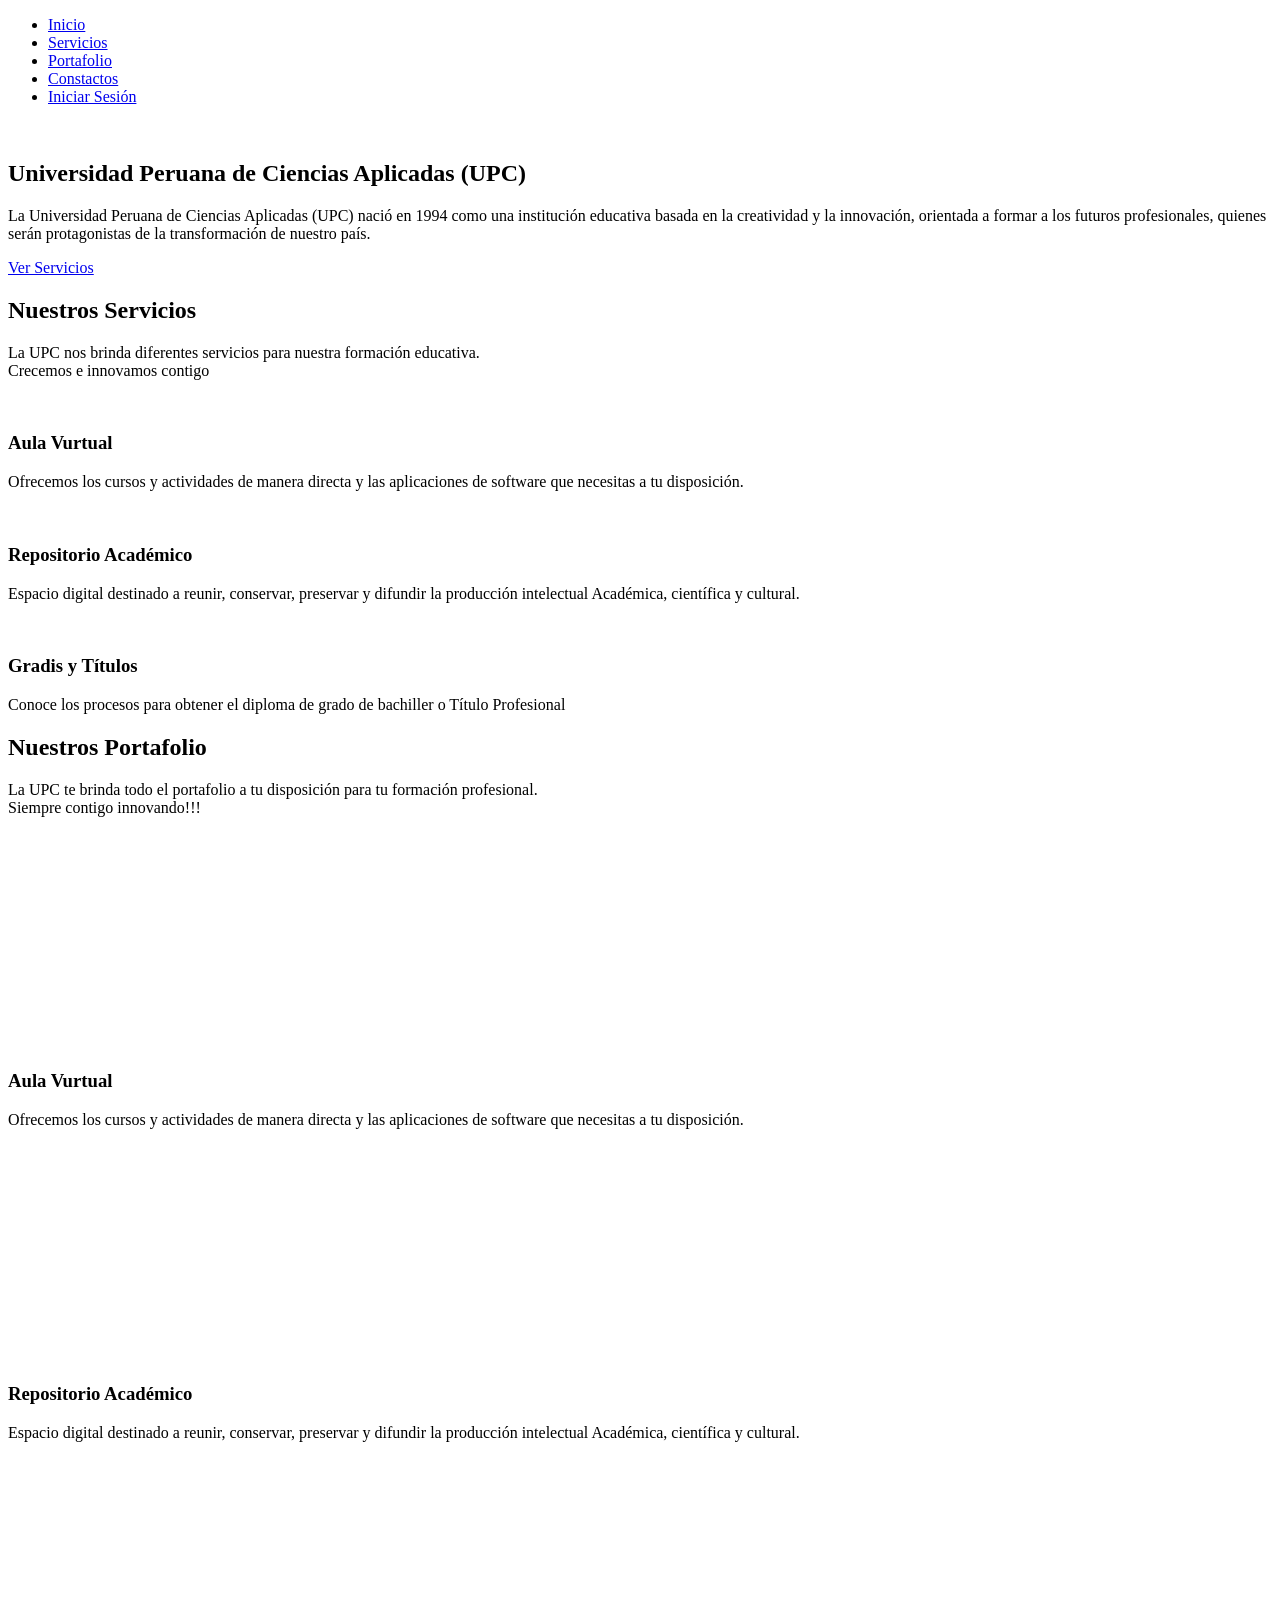
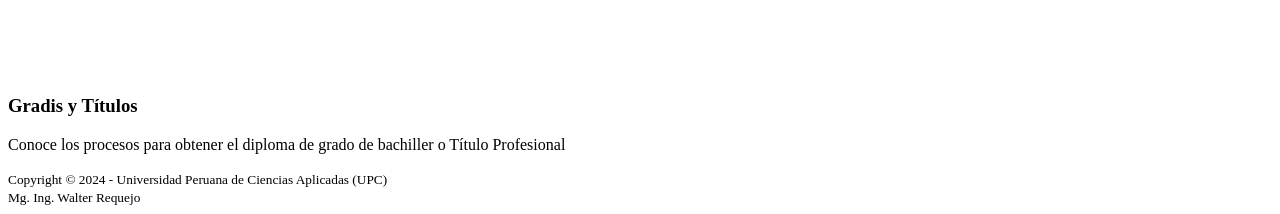
==== index.html @ f6ac5214 "Add files via upload" ====
<!DOCTYPE html>
<html lang="en">
<head>
    <meta charset="UTF-8">
    <meta name="viewport" content="width=device-width, initial-scale=1.0">
    <title>IHC y Tecnologías Móviles</title>
    <link rel="stylesheet" href="css/index.css">
</head>
<body>
    <!--Diseño de Menu-->
    <header>
        <nav>
            <ul>
                <li><a href="#">Inicio</a></li>
                <li><a href="#" id="services">Servicios</a></li>
                <li><a href="#" id="Portafolio">Portafolio</a></li>
                <li><a href="#">Constactos</a></li>
                <li><a href="login.html">Iniciar Sesión</a></li>
            </ul>
        </nav>
    </header>

    <main>
        <!--Sección Banner-->
        <section class="banner">
            <div class="containerB row">
                <div class="boxB col-md-5 col-12">
                    <img src="img/foto1.svg" class="imgBanner" alt="">
                </div>

                <div class="boxB col2">
                    <h1>Universidad Peruana de Ciencias Aplicadas (UPC)</h1>
                    <p id="txtBanner">
                        La Universidad Peruana de Ciencias Aplicadas (UPC) nació en 1994 como una institución educativa basada en la 
                        creatividad y la innovación, orientada a formar a los futuros profesionales, quienes serán protagonistas de la 
                        transformación de nuestro país.
                    </p>

                    <div>
                        <a href="https://www.upc.edu.pe/servicios/" class="btnBanner">Ver Servicios</a>
                    </div>
                </div>
            </div>
        </section>

        <!--Sección Services-->
        <section class="services">
            <div class="subservices">
                <H2>Nuestros Servicios</H2>
                <p>
                    La UPC nos brinda diferentes servicios para nuestra formación educativa. <br>
                    Crecemos e innovamos contigo  
                </p>
            </div>

            <div class="containerS">
                <div class="boxS">
                    <img src="img/icon1.png" alt=""> 
                    <h3>Aula Vurtual</h3>
                    <p>
                        Ofrecemos los cursos y actividades de manera directa y las aplicaciones de software que necesitas a tu disposición.
                    </p>
                </div>
                <div class="boxS">
                    <img src="img/icon2.png" alt="">
                    <h3>Repositorio Académico</h3>
                    <p>
                        Espacio digital destinado a reunir, conservar, preservar y difundir la producción intelectual Académica, científica y cultural.
                    </p>
                </div>

                <div class="boxS">
                    <img src="img/icon3.png" alt="">
                    <h3>Gradis y Títulos</h3>
                    <p>
                        Conoce los procesos para obtener el diploma de grado de bachiller o Título Profesional 
                    </p>
                </div>
            </div>
        </section>

          <!--Sección Portafolio-->
          <section class="Portafolio">
            <div class="subPortafolio">
                <H2>Nuestros Portafolio</H2>
                <p>
                    La UPC te brinda todo el portafolio a tu disposición para tu formación profesional. <br>
                    Siempre contigo innovando!!! 
                </p>
            </div>

            <div class="containerP">
                <div class="boxP">
                    <iframe width="320" height="215" src="https://www.youtube.com/embed/0k5P1SCiybg/" title="Yuotube Video Player" frameborder="0"></iframe>
                  
                    <h3>Aula Vurtual</h3>
                    <p>
                        Ofrecemos los cursos y actividades de manera directa y las aplicaciones de software que necesitas a tu disposición.
                    </p>
                </div>
                <div class="boxP">
                    <iframe width="320" height="215" src="https://www.youtube.com/embed/0k5P1SCiybg/" title="Yuotube Video Player" frameborder="0"></iframe>
                   
                    <h3>Repositorio Académico</h3>
                    <p>
                        Espacio digital destinado a reunir, conservar, preservar y difundir la producción intelectual Académica, científica y cultural.
                    </p>
                </div>

                <div class="boxP">
                    <iframe width="320" height="215" src="https://www.youtube.com/embed/0k5P1SCiybg/" title="Yuotube Video Player" frameborder="0"></iframe>
                   
                    <h3>Gradis y Títulos</h3>
                    <p>
                        Conoce los procesos para obtener el diploma de grado de bachiller o Título Profesional 
                    </p>
                </div>
            </div>
        </section>

        <script src="js/menu.js"></script>

    </main>

    <!--Pie de Pagina-->
    <footer>
        <div class="footer-container">
            <small>
                Copyright &copy; 2024 - Universidad Peruana de Ciencias Aplicadas (UPC) <br>
                Mg. Ing. Walter Requejo
            </small>

        </div>
    </footer>


</body>
</html>
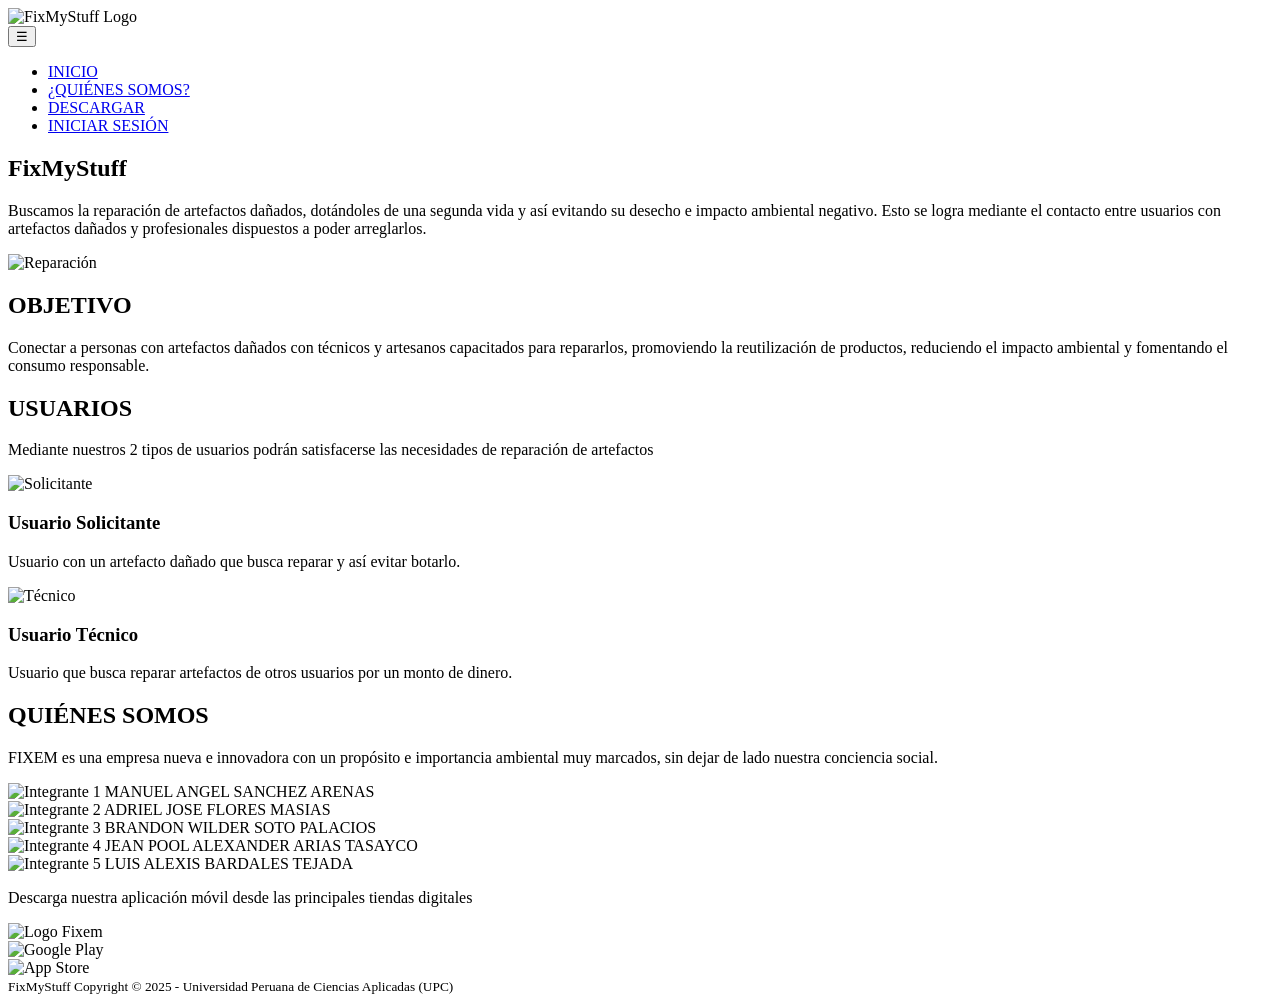
==== commit abc6459b: "index.html" ====
--- a/index.html
+++ b/index.html
@@ -1,138 +1,169 @@
-<!DOCTYPE html>
-<html lang="en">
-<head>
-    <meta charset="UTF-8">
-    <meta name="viewport" content="width=device-width, initial-scale=1.0">
-    <title>IHC y Tecnologías Móviles</title>
-    <link rel="stylesheet" href="css/index.css">
-</head>
-<body>
-    <!--Diseño de Menu-->
-    <header>
-        <nav>
-            <ul>
-                <li><a href="#">Inicio</a></li>
-                <li><a href="#" id="services">Servicios</a></li>
-                <li><a href="#" id="Portafolio">Portafolio</a></li>
-                <li><a href="#">Constactos</a></li>
-                <li><a href="login.html">Iniciar Sesión</a></li>
-            </ul>
-        </nav>
-    </header>
-
-    <main>
-        <!--Sección Banner-->
-        <section class="banner">
-            <div class="containerB row">
-                <div class="boxB col-md-5 col-12">
-                    <img src="img/foto1.svg" class="imgBanner" alt="">
-                </div>
-
-                <div class="boxB col2">
-                    <h1>Universidad Peruana de Ciencias Aplicadas (UPC)</h1>
-                    <p id="txtBanner">
-                        La Universidad Peruana de Ciencias Aplicadas (UPC) nació en 1994 como una institución educativa basada en la 
-                        creatividad y la innovación, orientada a formar a los futuros profesionales, quienes serán protagonistas de la 
-                        transformación de nuestro país.
-                    </p>
-
-                    <div>
-                        <a href="https://www.upc.edu.pe/servicios/" class="btnBanner">Ver Servicios</a>
-                    </div>
-                </div>
-            </div>
-        </section>
-
-        <!--Sección Services-->
-        <section class="services">
-            <div class="subservices">
-                <H2>Nuestros Servicios</H2>
-                <p>
-                    La UPC nos brinda diferentes servicios para nuestra formación educativa. <br>
-                    Crecemos e innovamos contigo  
-                </p>
-            </div>
-
-            <div class="containerS">
-                <div class="boxS">
-                    <img src="img/icon1.png" alt=""> 
-                    <h3>Aula Vurtual</h3>
-                    <p>
-                        Ofrecemos los cursos y actividades de manera directa y las aplicaciones de software que necesitas a tu disposición.
-                    </p>
-                </div>
-                <div class="boxS">
-                    <img src="img/icon2.png" alt="">
-                    <h3>Repositorio Académico</h3>
-                    <p>
-                        Espacio digital destinado a reunir, conservar, preservar y difundir la producción intelectual Académica, científica y cultural.
-                    </p>
-                </div>
-
-                <div class="boxS">
-                    <img src="img/icon3.png" alt="">
-                    <h3>Gradis y Títulos</h3>
-                    <p>
-                        Conoce los procesos para obtener el diploma de grado de bachiller o Título Profesional 
-                    </p>
-                </div>
-            </div>
-        </section>
-
-          <!--Sección Portafolio-->
-          <section class="Portafolio">
-            <div class="subPortafolio">
-                <H2>Nuestros Portafolio</H2>
-                <p>
-                    La UPC te brinda todo el portafolio a tu disposición para tu formación profesional. <br>
-                    Siempre contigo innovando!!! 
-                </p>
-            </div>
-
-            <div class="containerP">
-                <div class="boxP">
-                    <iframe width="320" height="215" src="https://www.youtube.com/embed/0k5P1SCiybg/" title="Yuotube Video Player" frameborder="0"></iframe>
-                  
-                    <h3>Aula Vurtual</h3>
-                    <p>
-                        Ofrecemos los cursos y actividades de manera directa y las aplicaciones de software que necesitas a tu disposición.
-                    </p>
-                </div>
-                <div class="boxP">
-                    <iframe width="320" height="215" src="https://www.youtube.com/embed/0k5P1SCiybg/" title="Yuotube Video Player" frameborder="0"></iframe>
-                   
-                    <h3>Repositorio Académico</h3>
-                    <p>
-                        Espacio digital destinado a reunir, conservar, preservar y difundir la producción intelectual Académica, científica y cultural.
-                    </p>
-                </div>
-
-                <div class="boxP">
-                    <iframe width="320" height="215" src="https://www.youtube.com/embed/0k5P1SCiybg/" title="Yuotube Video Player" frameborder="0"></iframe>
-                   
-                    <h3>Gradis y Títulos</h3>
-                    <p>
-                        Conoce los procesos para obtener el diploma de grado de bachiller o Título Profesional 
-                    </p>
-                </div>
-            </div>
-        </section>
-
-        <script src="js/menu.js"></script>
-
-    </main>
-
-    <!--Pie de Pagina-->
-    <footer>
-        <div class="footer-container">
-            <small>
-                Copyright &copy; 2024 - Universidad Peruana de Ciencias Aplicadas (UPC) <br>
-                Mg. Ing. Walter Requejo
-            </small>
-
-        </div>
-    </footer>
-
-
-</body>
-</html>+<!DOCTYPE html>
+<html lang="en">
+<head>
+    <meta charset="UTF-8">
+    <meta name="viewport" content="width=device-width, initial-scale=1.0">
+    <title>FixMyStuff</title>
+    <link rel="stylesheet" href="css/index.css">
+</head>
+<body>
+    
+    <header>
+        <nav class="navbar">
+            <div class="logo-container">
+                <img src="img/logo.png" alt="FixMyStuff Logo" class="logo">
+            </div>
+            <button class="menu-toggle" id="menu-toggle">&#9776;</button>
+            <ul class="nav-links">
+                <li><a href="#banner">INICIO</a></li>
+                <li><a href="#nosotros">¿QUIÉNES SOMOS?</a></li>
+                <li><a href="#descargar">DESCARGAR</a></li>
+                <li><a href="#">INICIAR SESIÓN</a></li>
+            </ul>
+        </nav>
+    </header>
+    
+    <main>
+        <section id="banner" class="banner">
+            <div class="banner-content">
+                <div class="banner-text-box">
+                    <h1>FixMyStuff</h1>
+                    <p>
+                        Buscamos la reparación de artefactos dañados, dotándoles de una segunda vida y así evitando su desecho e impacto ambiental negativo. 
+                        Esto se logra mediante el contacto entre usuarios con artefactos dañados y profesionales dispuestos a poder arreglarlos.
+                    </p>
+                </div>
+                <div class="banner-side-image">
+                    <img src="img/reparacion.png" alt="Reparación" />
+                </div>
+            </div>
+
+            <div class="objetivo-content">
+                <h2>OBJETIVO</h2>
+                <p>
+                    Conectar a personas con artefactos dañados con técnicos y artesanos capacitados para repararlos, promoviendo 
+                    la reutilización de productos, reduciendo el impacto ambiental y fomentando el consumo responsable.
+                </p>
+            </div>
+        </section>
+
+        <section class="usuarios">
+            <div class="usuarios-intro">
+                <h2>USUARIOS</h2>
+                <p>
+                Mediante nuestros 2 tipos de usuarios podrán satisfacerse las necesidades de reparación de artefactos
+                </p>
+            </div>
+
+            <div class="usuarios-container">
+                <div class="usuario-box">
+                <img src="img/solicitante.png" alt="Solicitante">
+                <h3>Usuario Solicitante</h3>
+                <p>
+                    Usuario con un artefacto dañado que busca reparar y así evitar botarlo.
+                </p>
+                </div>
+                <div class="usuario-box">
+                <img src="img/tecnico.png" alt="Técnico">
+                <h3>Usuario Técnico</h3>
+                <p>
+                    Usuario que busca reparar artefactos de otros usuarios por un monto de dinero.
+                </p>
+                </div>
+            </div>
+        </section>
+
+        <section id="nosotros" class="nosotros">
+            <div class="nosotros-header-box">
+                <h2 class="nosotros-titulo">QUIÉNES SOMOS</h2>
+                <p class="nosotros-descripcion">
+                FIXEM es una empresa nueva e innovadora con un propósito e importancia ambiental muy marcados, sin dejar de lado nuestra conciencia social.
+                </p>
+            </div>
+
+            <div class="nosotros-grid">
+                <div class="integrante">
+                    <img src="img/integrante3.jpg" alt="Integrante 1">
+                    <span>MANUEL ANGEL SANCHEZ ARENAS</span>
+                </div>
+                <div class="integrante">
+                    <img src="img/integrante3.jpg" alt="Integrante 2">
+                    <span>ADRIEL JOSE FLORES MASIAS</span>
+                </div>
+                <div class="integrante">
+                    <img src="img/integrante3.jpg" alt="Integrante 3">
+                    <span>BRANDON WILDER SOTO PALACIOS</span>
+                </div>
+                <div class="integrante">
+                    <img src="img/integrante3.jpg" alt="Integrante 4">
+                    <span>JEAN POOL ALEXANDER ARIAS TASAYCO </span>
+                </div>
+                <div class="integrante integrante-centrado">
+                    <img src="img/integrante3.jpg" alt="Integrante 5">
+                    <span>LUIS ALEXIS BARDALES TEJADA</span>
+                </div>
+            </div>
+        </section>
+
+        <section id="descargar" class="descargar">
+            <div class="descargar-box">
+                <p class="descargar-texto">
+                Descarga nuestra aplicación móvil desde las principales tiendas digitales
+                </p>
+
+                <div class="descargar-logo">
+                    <img src="img/logo.png" alt="Logo Fixem">
+                </div>
+
+                <div class="descargar-botones">
+                    <div class="btn-box">
+                        <img src="img/googleplay.png" alt="Google Play">
+                    </div>
+                    <div class="btn-box">
+                        <img src="img/appstore.png" alt="App Store">
+                    </div>
+                </div>
+            </div>
+        </section>
+
+    </main>
+
+    <footer>
+        <div class="footer-container">
+            <small>
+                FixMyStuff Copyright &copy; 2025 - Universidad Peruana de Ciencias Aplicadas (UPC) <br>
+            </small>
+        </div>
+    </footer>
+
+
+    <script>
+        const toggle = document.getElementById('menu-toggle');
+        const nav = document.getElementById('nav-links');
+
+        toggle.addEventListener('click', () => {
+        nav.classList.toggle('active');
+        });
+    </script>
+
+    <script>
+        document.addEventListener('DOMContentLoaded', () => {
+            const objetivo = document.querySelector('.objetivo-content');
+
+            function checkVisibility() {
+            const rect = objetivo.getBoundingClientRect();
+            const windowHeight = window.innerHeight;
+
+            if (rect.top <= windowHeight * 0.85) {
+                objetivo.classList.add('visible');
+                window.removeEventListener('scroll', checkVisibility);
+            }
+            }
+
+            window.addEventListener('scroll', checkVisibility);
+            checkVisibility();
+        });
+    </script>
+    
+</body>
+</html>
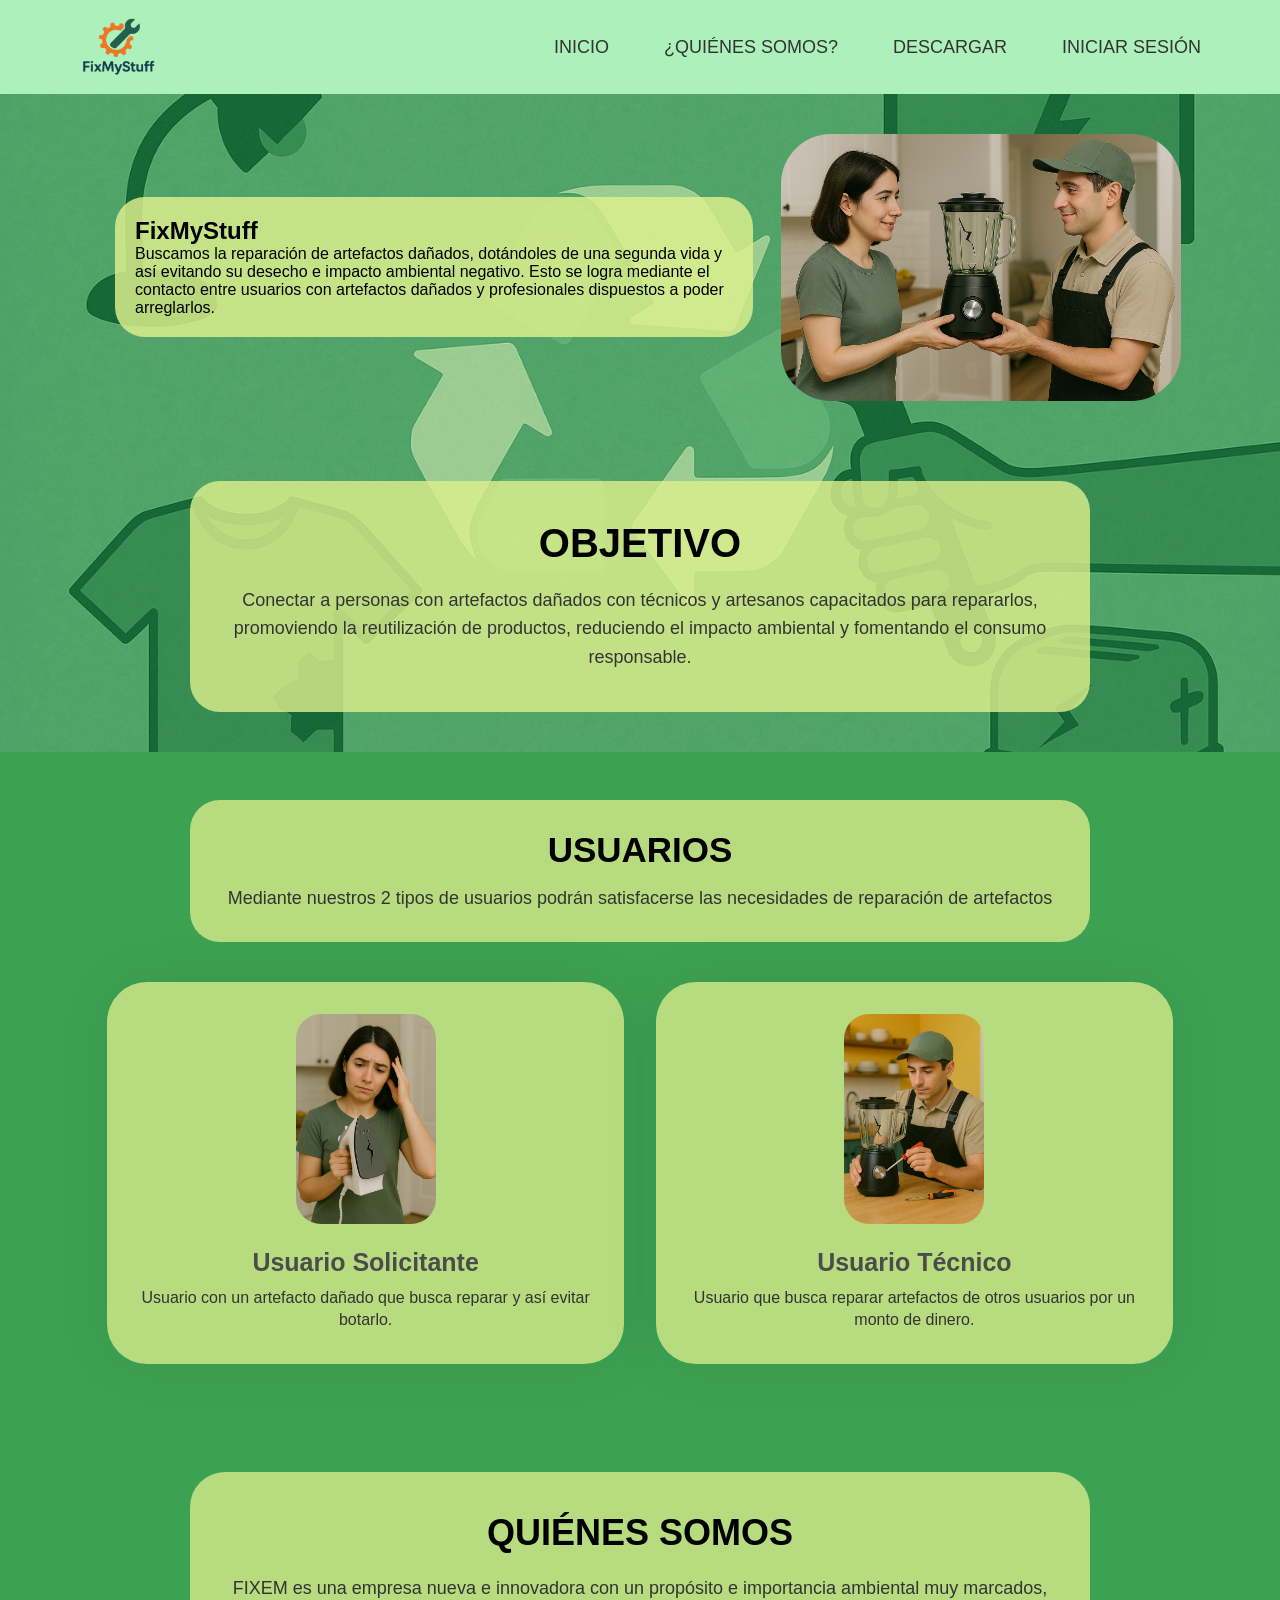
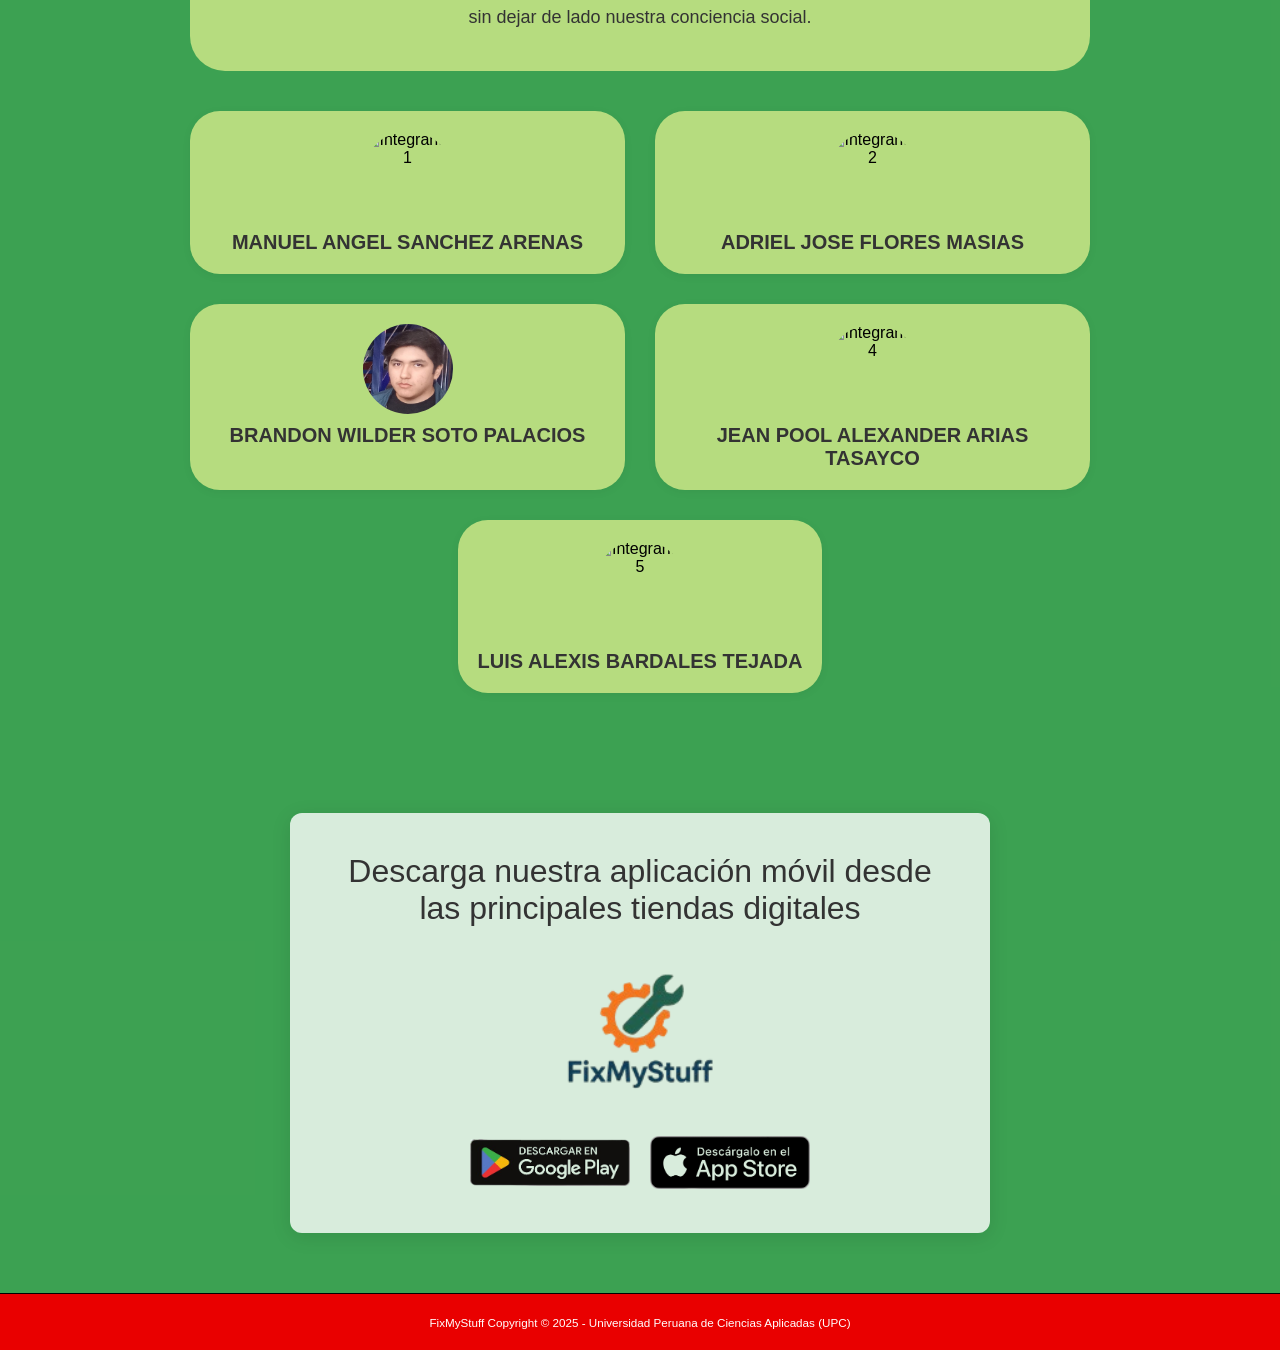
==== commit 3c357ef3: "Update index.html" ====
--- a/index.html
+++ b/index.html
@@ -83,11 +83,11 @@
 
             <div class="nosotros-grid">
                 <div class="integrante">
-                    <img src="img/integrante3.jpg" alt="Integrante 1">
+                    <img src="img/integrante1.jpg" alt="Integrante 1">
                     <span>MANUEL ANGEL SANCHEZ ARENAS</span>
                 </div>
                 <div class="integrante">
-                    <img src="img/integrante3.jpg" alt="Integrante 2">
+                    <img src="img/integrante2.jpg" alt="Integrante 2">
                     <span>ADRIEL JOSE FLORES MASIAS</span>
                 </div>
                 <div class="integrante">
@@ -95,11 +95,11 @@
                     <span>BRANDON WILDER SOTO PALACIOS</span>
                 </div>
                 <div class="integrante">
-                    <img src="img/integrante3.jpg" alt="Integrante 4">
+                    <img src="img/integrante4.jpg" alt="Integrante 4">
                     <span>JEAN POOL ALEXANDER ARIAS TASAYCO </span>
                 </div>
                 <div class="integrante integrante-centrado">
-                    <img src="img/integrante3.jpg" alt="Integrante 5">
+                    <img src="img/integrante5.jpg" alt="Integrante 5">
                     <span>LUIS ALEXIS BARDALES TEJADA</span>
                 </div>
             </div>
--- a/css/index.css
+++ b/css/index.css
@@ -0,0 +1,405 @@
+* {
+  margin: 0;
+  padding: 0;
+  box-sizing: border-box;
+}
+
+body {
+  font-family: Arial, sans-serif;
+}
+
+/* HEADER */
+header {
+  background-color: #acf0bb;
+  box-shadow: 0 2px 5px rgba(0, 0, 0, 0.1);
+}
+
+.navbar {
+  width: 90%;
+  margin: auto;
+  display: flex;
+  align-items: center;
+  justify-content: space-between;
+  padding: 10px 0;
+  flex-wrap: wrap;
+}
+
+.logo {
+  height: 70px;
+  margin-left: 15px;
+}
+
+.menu-toggle {
+  display: none;
+  font-size: 28px;
+  background: none;
+  border: none;
+  cursor: pointer;
+}
+
+/* NAV LINKS */
+.nav-links {
+  list-style: none;
+  display: flex;
+  gap: 25px;
+}
+
+.nav-links li a {
+  text-decoration: none;
+  color: #333;
+  font-size: 18px;
+  padding: 10px 15px;
+  border-radius: 3px;
+  transition: background-color 0.3s ease;
+}
+
+.nav-links li a:hover,
+.nav-links li a:focus {
+  background-color: #66ce66;
+  color: #000;
+}
+
+/* BANNER */
+.banner {
+  background-image: url('../img/banner.png');
+  background-size: cover;
+  background-position: center;
+  width: 100%;
+  height: auto;
+  padding-bottom: 40px;
+  display: flex;
+  flex-direction: column;
+  align-items: center;
+}
+
+.banner-content {
+  display: flex;
+  align-items: center;
+  justify-content: space-between;
+  width: 90%;
+  max-width: 1100px;
+  margin: auto;
+  gap: 20px;
+  flex-wrap: wrap;
+  padding: 40px 0;
+}
+
+.banner-text-box {
+  background-color: rgba(223, 241, 142, 0.82);
+  padding: 20px;
+  border-radius: 30px;
+  flex: 1 1 55%;
+  margin-left: 25px;
+}
+
+.banner-side-image {
+  flex: 1 1 35%;
+  display: flex;
+  justify-content: center;
+  align-items: center;
+}
+
+.banner-side-image img {
+  width: 150%;
+  max-width: 400px;
+  height: auto;
+  object-fit: contain;
+  border-radius: 50px;
+}
+
+.objetivo-content {
+  background-color: rgba(223, 241, 142, 0.8);
+  padding: 40px;
+  max-width: 900px;
+  margin-top: 40px;
+  text-align: center;
+  border-radius: 30px;
+}
+
+.objetivo-content h2 {
+  font-size: 40px;
+  color: #000000;
+  margin-bottom: 20px;
+}
+
+.objetivo-content p {
+  font-size: 18px;
+  color: #333;
+  line-height: 1.6;
+}
+
+@keyframes fadeInUp {
+  from {
+    opacity: 0;
+    transform: translateY(20px);
+  }
+  to {
+    opacity: 1;
+    transform: translateY(0);
+  }
+}
+
+.objetivo-content {
+  opacity: 0;
+  transform: translateY(20px);
+  transition: opacity 0.6s ease-out, transform 0.6s ease-out;
+}
+
+.objetivo-content.visible {
+  animation: fadeInUp 0.8s forwards;
+  opacity: 1;
+  transform: translateY(0);
+}
+
+/* USUARIOS */
+.usuarios {
+  background-color: #1e9237dc;
+  padding: 3rem;
+}
+
+.usuarios-intro {
+  background-color: rgba(223, 241, 142, 0.75);
+  text-align: center;
+  padding: 30px;
+  max-width: 900px;
+  margin: 0 auto 40px auto;
+  border-radius: 30px;
+}
+
+.usuarios-intro h2 {
+  font-size: 35px;
+  color: #000;
+  margin-bottom: 15px;
+}
+
+.usuarios-intro p {
+  font-size: 18px;
+  color: #333;
+  line-height: 1.5;
+}
+
+.usuarios-container {
+  width: 90%;
+  max-width: 1100px;
+  margin: auto;
+  display: grid;
+  grid-template-columns: repeat(auto-fit, minmax(250px, 1fr));
+  gap: 2rem;
+}
+
+.usuario-box {
+  background-color: rgba(223, 241, 142, 0.75);
+  padding: 2rem;
+  border-radius: 40px;
+  text-align: center;
+  box-shadow: 0px 0px 55px 5px rgba(0, 0, 0, 0.06);
+}
+
+.usuario-box img {
+  width: 140px;
+  margin-bottom: 10px;
+  border-radius: 25px;
+}
+
+.usuario-box h3 {
+  color: #4c4c4c;
+  font-size: 25px;
+  margin: 10px 0;
+}
+
+.usuario-box p {
+  font-size: 16px;
+  color: #333;
+  line-height: 1.4;
+}
+
+/* NOSOTROS */
+.nosotros {
+  background-color: #1e9237dc;
+  padding: 60px 20px;
+  text-align: center;
+}
+
+.nosotros-header-box {
+  background-color: rgba(223, 241, 142, 0.75);
+  padding: 40px;
+  max-width: 900px;
+  margin: 0 auto 40px;
+  border-radius: 35px;
+}
+
+.nosotros-titulo {
+  font-size: 36px;
+  color: #000;
+  margin-bottom: 20px;
+}
+
+.nosotros-descripcion {
+  font-size: 18px;
+  color: #333;
+  line-height: 1.6;
+}
+
+.nosotros-grid {
+  display: grid;
+  grid-template-columns: repeat(2, 1fr);
+  gap: 30px;
+  justify-content: center;
+  max-width: 900px;
+  margin: 0 auto;
+}
+
+.integrante {
+  background-color: rgba(223, 241, 142, 0.75);
+  padding: 20px;
+  border-radius: 30px;
+  box-shadow: 0px 2px 10px rgba(0,0,0,0.05);
+  display: flex;
+  flex-direction: column;
+  align-items: center;
+  transition: transform 0.3s ease;
+}
+
+.integrante:hover {
+  transform: scale(1.03);
+}
+
+.integrante img {
+  width: 90px;
+  height: 90px;
+  border-radius: 50%;
+  object-fit: cover;
+  margin-bottom: 10px;
+}
+
+.integrante span {
+  font-size: 20px;
+  color: #333;
+  font-weight: bold;
+}
+
+.integrante-centrado {
+  grid-column: 1 / -1;
+  justify-self: center;
+  gap: 10px;
+  max-width: 900px;
+  margin: 0 auto;
+}
+
+@media (max-width: 600px) {
+  .nosotros-grid {
+    grid-template-columns: 1fr;
+  }
+
+  .integrante-centrado {
+    grid-column: auto;
+    justify-self: stretch;
+  }
+}
+
+/* DESCARGAR */
+.descargar {
+  background-color: #1e9237dc;
+  padding: 60px 20px;
+  text-align: center;
+}
+
+.descargar-box {
+  background-color: rgba(255, 255, 255, 0.8);
+  padding: 40px;
+  max-width: 700px;
+  margin: 0 auto;
+  border-radius: 12px;
+  box-shadow: 0px 4px 20px rgba(0, 0, 0, 0.1);
+}
+
+.descargar-texto {
+  font-size: 32px;
+  color: #333;
+  margin-bottom: 30px;
+  font-family: 'Trebuchet MS', sans-serif;
+}
+
+.descargar-logo img {
+  width: 160px;
+  margin-bottom: 30px;
+}
+
+.descargar-botones {
+  display: flex;
+  justify-content: center;
+  gap: 20px;
+  flex-wrap: wrap;
+}
+
+.btn-box {
+  width: 160px;
+  height: 60px;
+  display: flex;
+  align-items: center;
+  justify-content: center;
+}
+
+.descargar-botones img {
+  max-height: 100%;
+  max-width: 100%;
+  object-fit: contain;
+  transition: transform 0.3s ease;
+}
+
+.descargar-botones img:hover {
+  transform: scale(1.05);
+}
+
+/* FOOTER */
+.footer-container {
+  text-align: center;
+  padding: 20px 0;
+  background-color: #e90000;
+  color: #ffffff;
+  font-size: 14px;
+  border-top: 1px solid #000000;
+}
+
+@media (max-width: 768px) {
+  .menu-toggle {
+    display: block;
+    margin-right: 20px;
+  }
+
+  .nav-links {
+    width: 100%;
+    flex-direction: column;
+    display: none;
+    margin-top: 10px;
+  }
+
+  .nav-links.active {
+    display: flex;
+  }
+
+  .nav-links li {
+    text-align: center;
+    width: 100%;
+  }
+
+  .nav-links li a {
+    width: 100%;
+    display: block;
+  }
+}
+
+.animate {
+  opacity: 0;
+  transform: translateY(40px);
+  transition: opacity 0.8s ease, transform 0.8s ease;
+}
+
+.animate.visible {
+  opacity: 1;
+  transform: translateY(0);
+}
+
+html {
+  scroll-behavior: smooth;
+}
